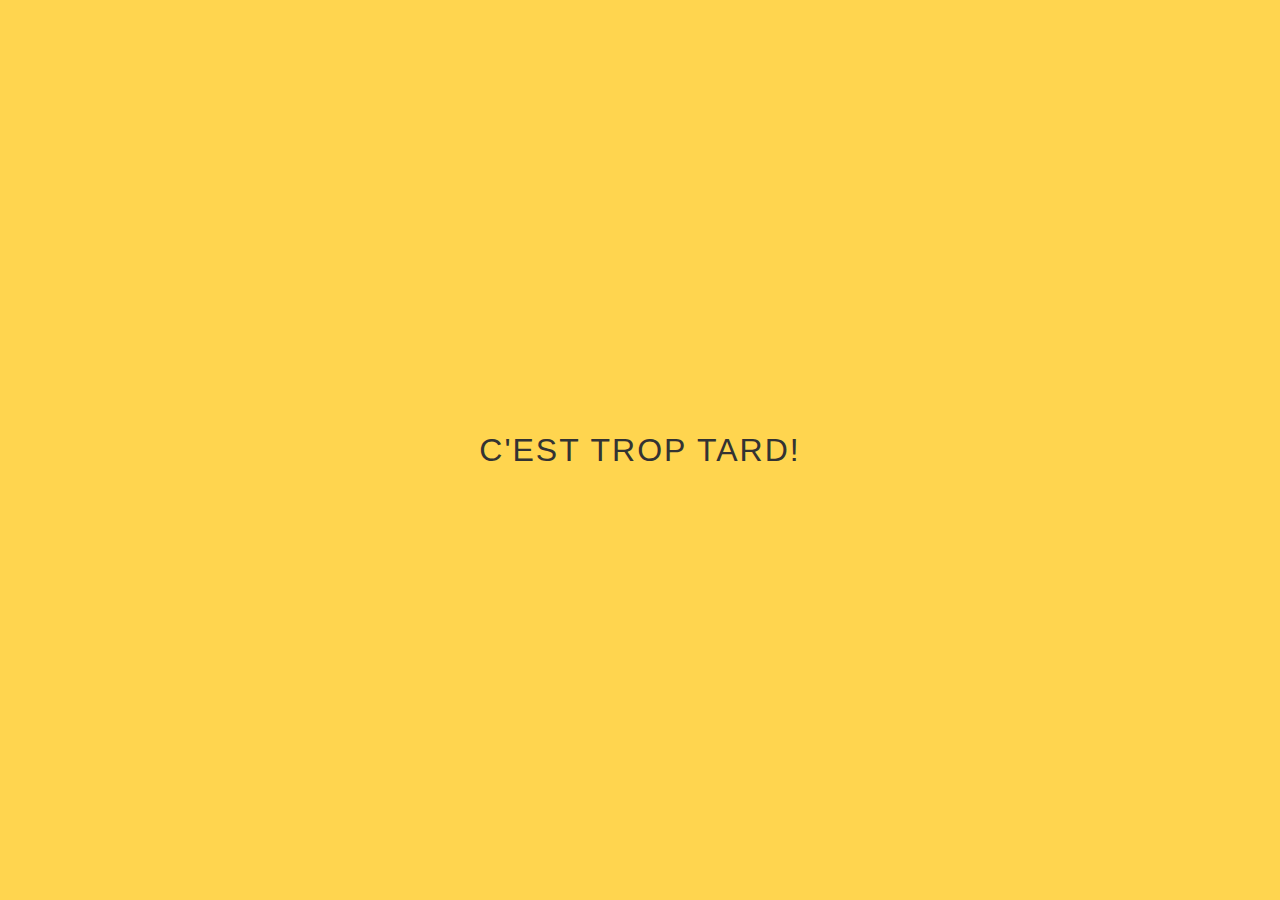
==== index.html @ 3852bb89 "Add files via upload" ====
<!DOCTYPE html>
<html lang="en" >
<head>
  <meta charset="UTF-8">
  <title>Temps avant les concours</title>
  <link rel="stylesheet" href="./style.css">

</head>
<body>
<!-- partial:index.partial.html -->
<div class="container">
  <h1 id="headline">Le stress :</h1>
  <div id="countdown">
    <ul>
      <li><span id="days"></span>Jour(s)</li>
      <li><span id="hours"></span>Heure(s)</li>
      <li><span id="minutes"></span>Minute(s)</li>
      <li><span id="seconds"></span>Seconde(s)</li>
	  
    </ul>
	<ul>	
		<li><span id="percent"></span>Pourcentage d'avancement de l'année</li>	
	</ul>
  </div>
</div>
<!-- partial -->
  <script  src="./script.js"></script>

</body>
</html>
---- style.css ----
/* general styling */
* {
  box-sizing: border-box;
  margin: 0;
  padding: 0;
}

html, body {
  height: 100%;
  margin: 0;
}

body {
  align-items: center;
  background-color: #ffd54f;
  display: flex;
  font-family: -apple-system, 
    BlinkMacSystemFont, 
    "Segoe UI", 
    Roboto, 
    Oxygen-Sans, 
    Ubuntu, 
    Cantarell, 
    "Helvetica Neue", 
    sans-serif;
}

.container {
  color: #333;
  margin: 0 auto;
  text-align: center;
}

h1 {
  font-weight: normal;
  letter-spacing: .125rem;
  text-transform: uppercase;
}

li {
  display: inline-block;
  font-size: 1.5em;
  list-style-type: none;
  padding: 1em;
  text-transform: uppercase;
}

li span {
  display: block;
  font-size: 4.5rem;
}

.emoji {
  display: none;
  padding: 1rem;
}

.emoji span {
  font-size: 4rem;
  padding: 0 .5rem;
}

@media all and (max-width: 768px) {
  h1 {
    font-size: 1.5rem;
  }
  
  li {
    font-size: 1.125rem;
    padding: .75rem;
  }
  
  li span {
    font-size: 3.375rem;
  }
}
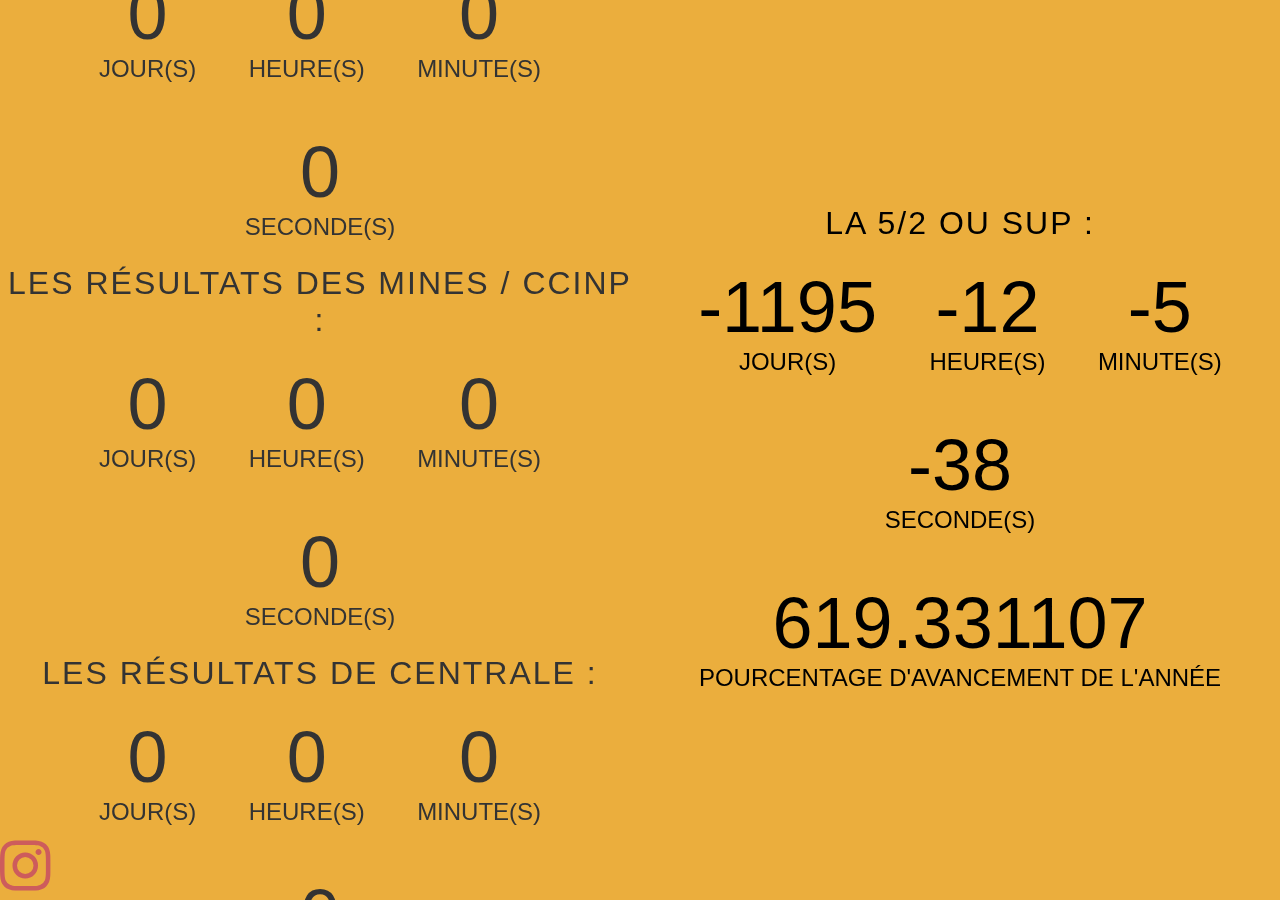
==== commit d94dd36a: "Ajout des resultats et mise a jour pour l'année prochaine" ====
--- a/index.html
+++ b/index.html
@@ -1,16 +1,57 @@
 <!DOCTYPE html>
-<html lang="en" >
+<html lang="fr" >
+
 <head>
   <meta charset="UTF-8">
-  <title>Temps avant les concours</title>
+  <meta name="description" content="Un décompte du temps restant avant les résultats et/ou concours prépa.">
+  <title>Temps avant les concours/résultats prépa</title>
   <link rel="stylesheet" href="./style.css">
+  <link rel="stylesheet" href="https://use.fontawesome.com/releases/v5.8.2/css/all.css">
 
 </head>
+
 <body>
-<!-- partial:index.partial.html -->
-<div class="container">
-  <h1 id="headline">Le stress :</h1>
+<!-- partial:index.partial.html -->	
+<div class="split left">
+  <div class="centered">
+  <div class="container">
+    <h1 id="headline">Les résultats de L'X :</h1>
+    <div id="countdown4">
+      <ul>
+        <li><span id="days4"></span>Jour(s)</li>
+        <li><span id="hours4"></span>Heure(s)</li>
+        <li><span id="minutes4"></span>Minute(s)</li>	 
+        <li><span id="seconds4"></span>Seconde(s)</li> 
+      </ul>
+    </div> 
+
+    <h1 id="headline">Les résultats des Mines / CCINP :</h1>
+    <div id="countdown2">
+      <ul>
+        <li><span id="days2"></span>Jour(s)</li>
+        <li><span id="hours2"></span>Heure(s)</li>
+        <li><span id="minutes2"></span>Minute(s)</li>	 
+        <li><span id="seconds2"></span>Seconde(s)</li> 
+      </ul>
+    </div> 
+
+      <h1 id="headline">Les résultats de centrale :</h1>
+      <div id="countdown3">
+        <ul>
+          <li><span id="days3"></span>Jour(s)</li>
+          <li><span id="hours3"></span>Heure(s)</li>
+          <li><span id="minutes3"></span>Minute(s)</li>	 
+          <li><span id="seconds3"></span>Seconde(s)</li> 
+        </ul>
+      </div> 
+    </div> 
+
+    </div> 
+  </div> 
+<div class="split right">
+  <div class="centered">
   <div id="countdown">
+    <h1 id="headline">La 5/2 ou SUP :</h1>
     <ul>
       <li><span id="days"></span>Jour(s)</li>
       <li><span id="hours"></span>Heure(s)</li>
@@ -22,9 +63,24 @@
 		<li><span id="percent"></span>Pourcentage d'avancement de l'année</li>	
 	</ul>
   </div>
+</div> 
 </div>
+ 
 <!-- partial -->
   <script  src="./script.js"></script>
 
+
 </body>
+<footer>
+
+<a href="https://instagram.com/sammy.aoud">
+   <span style="font-size: 3.6rem;">
+       <span style="color: indianred;">
+          <i class="fab fa-instagram"></i>
+       </span>
+   </span>
+</a>
+
+</footer>
+
 </html>
--- a/style.css
+++ b/style.css
@@ -12,7 +12,7 @@
 
 body {
   align-items: center;
-  background-color: #ffd54f;
+  background-color: #ebae3d;
   display: flex;
   font-family: -apple-system, 
     BlinkMacSystemFont, 
@@ -50,14 +50,9 @@
   font-size: 4.5rem;
 }
 
-.emoji {
-  display: none;
-  padding: 1rem;
-}
-
-.emoji span {
-  font-size: 4rem;
-  padding: 0 .5rem;
+footer{
+position:absolute;
+bottom:0;
 }
 
 @media all and (max-width: 768px) {
@@ -73,4 +68,30 @@
   li span {
     font-size: 3.375rem;
   }
+}
+
+.split {
+  height: 100%;
+  width: 50%;
+  position: fixed;
+  z-index: 1;
+  top: 0;
+  overflow-x: hidden;
+  padding-top: 20px;
+}
+
+.left {
+  left: 0;
+}
+
+.right {
+  right: 0;
+}
+
+.centered {
+  position: relative;
+  top: 50%;
+  left: 50%;
+  transform: translate(-50%, -50%);
+  text-align: center;
 }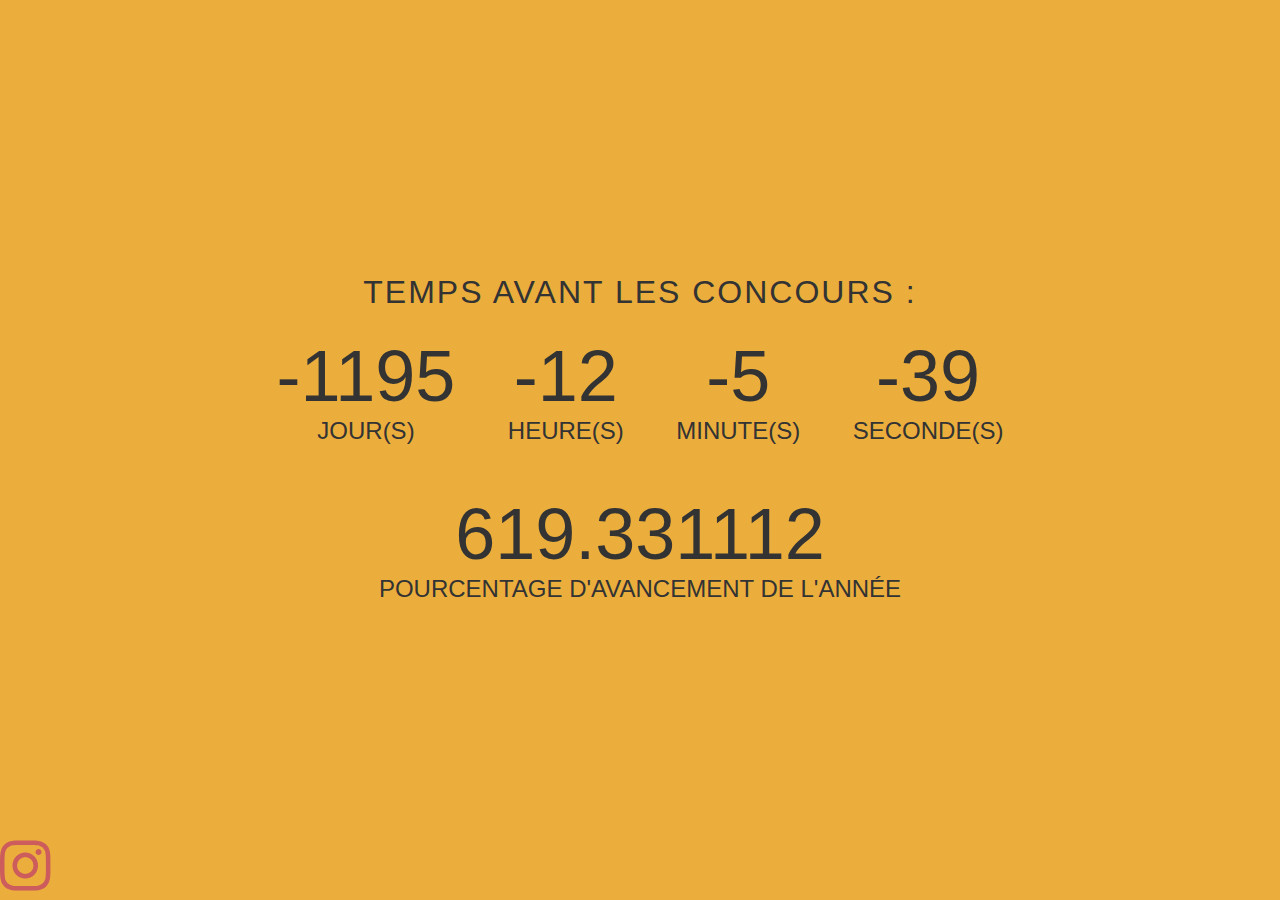
==== commit 44f1c419: "Mise a jour auto sur desktop" ====
--- a/index.html
+++ b/index.html
@@ -10,77 +10,88 @@
 
 </head>
 
+<script  src="./script.js"></script>
+
 <body>
-<!-- partial:index.partial.html -->	
-<div class="split left">
-  <div class="centered">
-  <div class="container">
-    <h1 id="headline">Les résultats de L'X :</h1>
-    <div id="countdown4">
-      <ul>
-        <li><span id="days4"></span>Jour(s)</li>
-        <li><span id="hours4"></span>Heure(s)</li>
-        <li><span id="minutes4"></span>Minute(s)</li>	 
-        <li><span id="seconds4"></span>Seconde(s)</li> 
-      </ul>
-    </div> 
+  <div id="attenteres" class="split left">
+    <div class="centered">
+      <h1 id="headline4">Les résultats de L'X :</h1>
+      <div id="countdown4">
+        <ul>
+          <li><span id="days4"></span>Jour(s)</li>
+          <li><span id="hours4"></span>Heure(s)</li>
+          <li><span id="minutes4"></span>Minute(s)</li>	 
+          <li><span id="seconds4"></span>Seconde(s)</li> 
+        </ul>
+      </div> 
 
-    <h1 id="headline">Les résultats des Mines / CCINP :</h1>
-    <div id="countdown2">
-      <ul>
-        <li><span id="days2"></span>Jour(s)</li>
-        <li><span id="hours2"></span>Heure(s)</li>
-        <li><span id="minutes2"></span>Minute(s)</li>	 
-        <li><span id="seconds2"></span>Seconde(s)</li> 
-      </ul>
-    </div> 
+      <h1 id="headline2">Les résultats des Mines / CCINP :</h1>
+      <div id="countdown2">
+        <ul>
+          <li><span id="days2"></span>Jour(s)</li>
+          <li><span id="hours2"></span>Heure(s)</li>
+          <li><span id="minutes2"></span>Minute(s)</li>	 
+          <li><span id="seconds2"></span>Seconde(s)</li> 
+        </ul>
+      </div> 
 
-      <h1 id="headline">Les résultats de centrale :</h1>
-      <div id="countdown3">
-        <ul>
-          <li><span id="days3"></span>Jour(s)</li>
-          <li><span id="hours3"></span>Heure(s)</li>
-          <li><span id="minutes3"></span>Minute(s)</li>	 
-          <li><span id="seconds3"></span>Seconde(s)</li> 
-        </ul>
+        <h1 id="headline3">Les résultats de centrale :</h1>
+        <div id="countdown3">
+          <ul>
+            <li><span id="days3"></span>Jour(s)</li>
+            <li><span id="hours3"></span>Heure(s)</li>
+            <li><span id="minutes3"></span>Minute(s)</li>	 
+            <li><span id="seconds3"></span>Seconde(s)</li> 
+          </ul>
+        </div> 
+      
+
       </div> 
     </div> 
 
-    </div> 
+  <div id="attenterescountdown" class="split right">
+    <div class="centered">
+    <div id="countdown1">
+      <h1 id="headline1">La 5/2 ou spé :</h1>
+      <ul>
+        <li><span id="days"></span>Jour(s)</li>
+        <li><span id="hours"></span>Heure(s)</li>
+        <li><span id="minutes"></span>Minute(s)</li>
+        <li><span id="seconds"></span>Seconde(s)</li>
+      
+      </ul>
+    <ul>	
+      <li><span id="percent"></span>Pourcentage d'avancement de l'année</li>	
+    </ul>
+    </div>
   </div> 
-<div class="split right">
-  <div class="centered">
-  <div id="countdown">
-    <h1 id="headline">La 5/2 ou SUP :</h1>
-    <ul>
-      <li><span id="days"></span>Jour(s)</li>
-      <li><span id="hours"></span>Heure(s)</li>
-      <li><span id="minutes"></span>Minute(s)</li>
-      <li><span id="seconds"></span>Seconde(s)</li>
-	  
-    </ul>
-	<ul>	
-		<li><span id="percent"></span>Pourcentage d'avancement de l'année</li>	
-	</ul>
   </div>
-</div> 
-</div>
- 
-<!-- partial -->
-  <script  src="./script.js"></script>
 
+  <div id="resteannee" class="container">
+    <div id="countdown0">
+      <h1 id="headline0">Temps avant les concours :</h1>
+        <ul>
+          <li><span id="days0"></span>Jour(s)</li>
+          <li><span id="hours0"></span>Heure(s)</li>
+          <li><span id="minutes0"></span>Minute(s)</li>
+          <li><span id="seconds0"></span>Seconde(s)</li>
+    
+        </ul>
+        <ul>	
+          <li><span id="percent0"></span>Pourcentage d'avancement de l'année</li>	
+        </ul>
+    </div>
+  </div>
+</body>
 
-</body>
 <footer>
-
-<a href="https://instagram.com/sammy.aoud">
-   <span style="font-size: 3.6rem;">
-       <span style="color: indianred;">
-          <i class="fab fa-instagram"></i>
-       </span>
-   </span>
-</a>
-
+  <a href="https://instagram.com/sammy.aoud">
+    <span style="font-size: 3.6rem;">
+        <span style="color: indianred;">
+            <i class="fab fa-instagram"></i>
+        </span>
+    </span>
+  </a>
 </footer>
 
 </html>
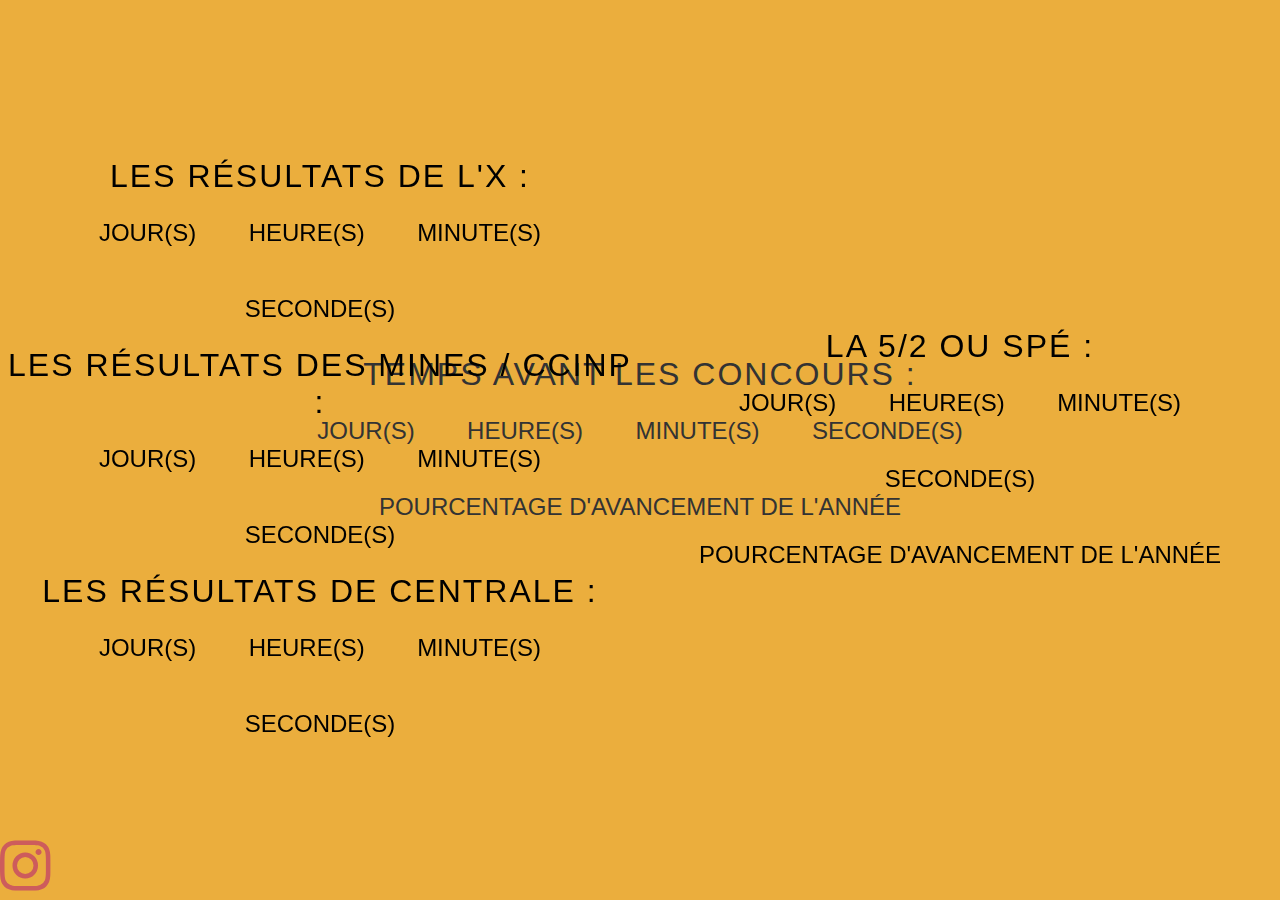
==== commit 4aaa3221: "Useless files + format" ====
--- a/index.html
+++ b/index.html
@@ -1,5 +1,5 @@
 <!DOCTYPE html>
-<html lang="fr" >
+<html lang="fr">
 
 <head>
   <meta charset="UTF-8">
@@ -10,76 +10,76 @@
 
 </head>
 
-<script  src="./script.js"></script>
+<script src="./script.js"></script>
 
 <body>
   <div id="attenteres" class="split left">
     <div class="centered">
-      <h1 id="headline4">Les résultats de L'X :</h1>
-      <div id="countdown4">
+      <h1 id="headline">Les résultats de L'X :</h1>
+      <div id="countdown">
         <ul>
           <li><span id="days4"></span>Jour(s)</li>
           <li><span id="hours4"></span>Heure(s)</li>
-          <li><span id="minutes4"></span>Minute(s)</li>	 
-          <li><span id="seconds4"></span>Seconde(s)</li> 
+          <li><span id="minutes4"></span>Minute(s)</li>
+          <li><span id="seconds4"></span>Seconde(s)</li>
         </ul>
-      </div> 
+      </div>
 
       <h1 id="headline2">Les résultats des Mines / CCINP :</h1>
-      <div id="countdown2">
+      <div id="countdown">
         <ul>
           <li><span id="days2"></span>Jour(s)</li>
           <li><span id="hours2"></span>Heure(s)</li>
-          <li><span id="minutes2"></span>Minute(s)</li>	 
-          <li><span id="seconds2"></span>Seconde(s)</li> 
+          <li><span id="minutes2"></span>Minute(s)</li>
+          <li><span id="seconds2"></span>Seconde(s)</li>
         </ul>
-      </div> 
+      </div>
 
-        <h1 id="headline3">Les résultats de centrale :</h1>
-        <div id="countdown3">
-          <ul>
-            <li><span id="days3"></span>Jour(s)</li>
-            <li><span id="hours3"></span>Heure(s)</li>
-            <li><span id="minutes3"></span>Minute(s)</li>	 
-            <li><span id="seconds3"></span>Seconde(s)</li> 
-          </ul>
-        </div> 
-      
+      <h1 id="headline">Les résultats de centrale :</h1>
+      <div id="countdown">
+        <ul>
+          <li><span id="days3"></span>Jour(s)</li>
+          <li><span id="hours3"></span>Heure(s)</li>
+          <li><span id="minutes3"></span>Minute(s)</li>
+          <li><span id="seconds3"></span>Seconde(s)</li>
+        </ul>
+      </div>
 
-      </div> 
-    </div> 
+
+    </div>
+  </div>
 
   <div id="attenterescountdown" class="split right">
     <div class="centered">
-    <div id="countdown1">
-      <h1 id="headline1">La 5/2 ou spé :</h1>
-      <ul>
-        <li><span id="days"></span>Jour(s)</li>
-        <li><span id="hours"></span>Heure(s)</li>
-        <li><span id="minutes"></span>Minute(s)</li>
-        <li><span id="seconds"></span>Seconde(s)</li>
-      
-      </ul>
-    <ul>	
-      <li><span id="percent"></span>Pourcentage d'avancement de l'année</li>	
-    </ul>
+      <div id="countdown">
+        <h1 id="headline">La 5/2 ou spé :</h1>
+        <ul>
+          <li><span id="days"></span>Jour(s)</li>
+          <li><span id="hours"></span>Heure(s)</li>
+          <li><span id="minutes"></span>Minute(s)</li>
+          <li><span id="seconds"></span>Seconde(s)</li>
+
+        </ul>
+        <ul>
+          <li><span id="percent"></span>Pourcentage d'avancement de l'année</li>
+        </ul>
+      </div>
     </div>
-  </div> 
   </div>
 
   <div id="resteannee" class="container">
-    <div id="countdown0">
-      <h1 id="headline0">Temps avant les concours :</h1>
-        <ul>
-          <li><span id="days0"></span>Jour(s)</li>
-          <li><span id="hours0"></span>Heure(s)</li>
-          <li><span id="minutes0"></span>Minute(s)</li>
-          <li><span id="seconds0"></span>Seconde(s)</li>
-    
-        </ul>
-        <ul>	
-          <li><span id="percent0"></span>Pourcentage d'avancement de l'année</li>	
-        </ul>
+    <div id="countdown">
+      <h1 id="headline">Temps avant les concours :</h1>
+      <ul>
+        <li><span id="days0"></span>Jour(s)</li>
+        <li><span id="hours0"></span>Heure(s)</li>
+        <li><span id="minutes0"></span>Minute(s)</li>
+        <li><span id="seconds0"></span>Seconde(s)</li>
+
+      </ul>
+      <ul>
+        <li><span id="percent0"></span>Pourcentage d'avancement de l'année</li>
+      </ul>
     </div>
   </div>
 </body>
@@ -87,11 +87,11 @@
 <footer>
   <a href="https://instagram.com/sammy.aoud">
     <span style="font-size: 3.6rem;">
-        <span style="color: indianred;">
-            <i class="fab fa-instagram"></i>
-        </span>
+      <span style="color: indianred;">
+        <i class="fab fa-instagram"></i>
+      </span>
     </span>
   </a>
 </footer>
 
-</html>
+</html>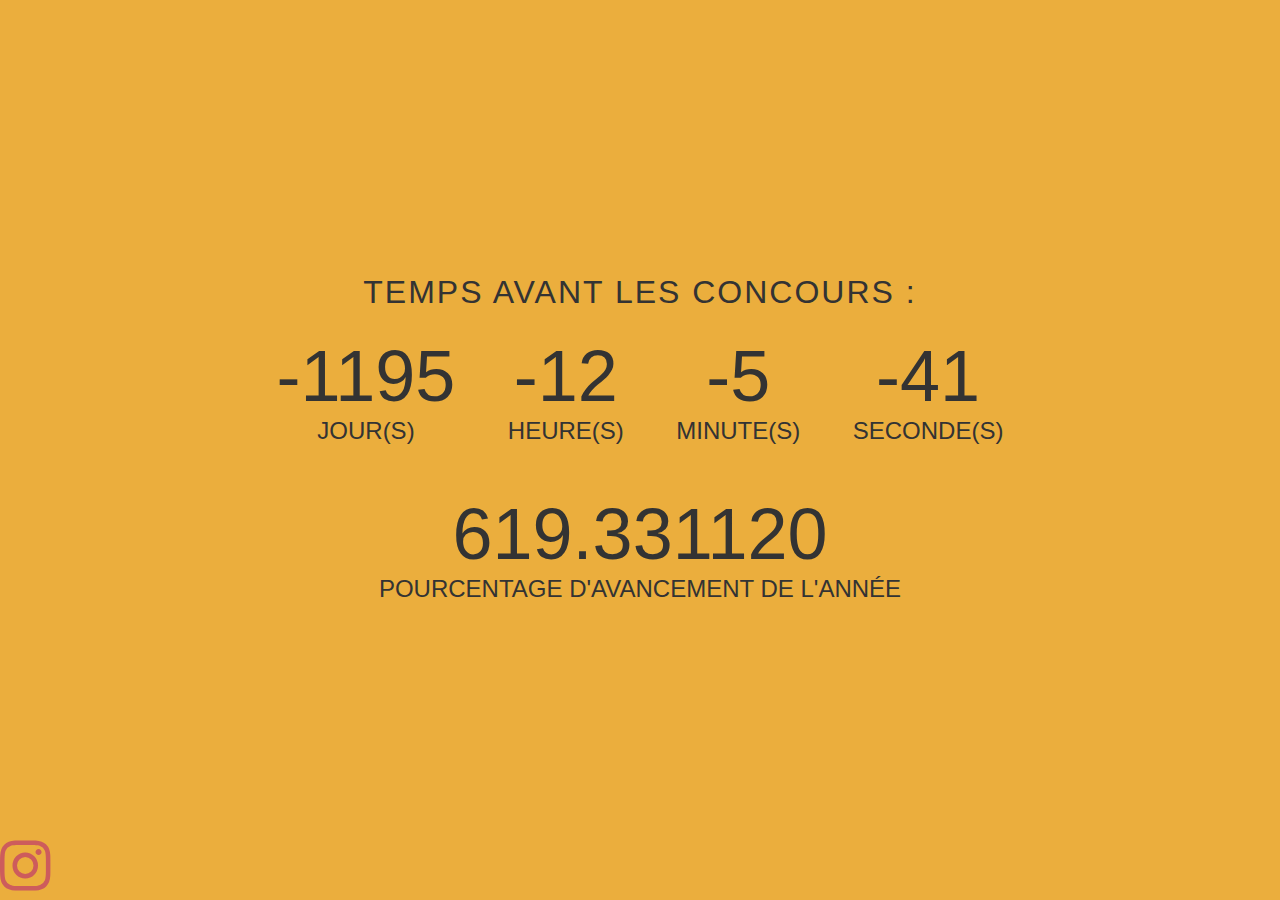
==== commit ff39fc3b: "Erreur typo" ====
--- a/index.html
+++ b/index.html
@@ -25,7 +25,7 @@
         </ul>
       </div>
 
-      <h1 id="headline2">Les résultats des Mines / CCINP :</h1>
+      <h1 id="headline">Les résultats des Mines / CCINP :</h1>
       <div id="countdown">
         <ul>
           <li><span id="days2"></span>Jour(s)</li>
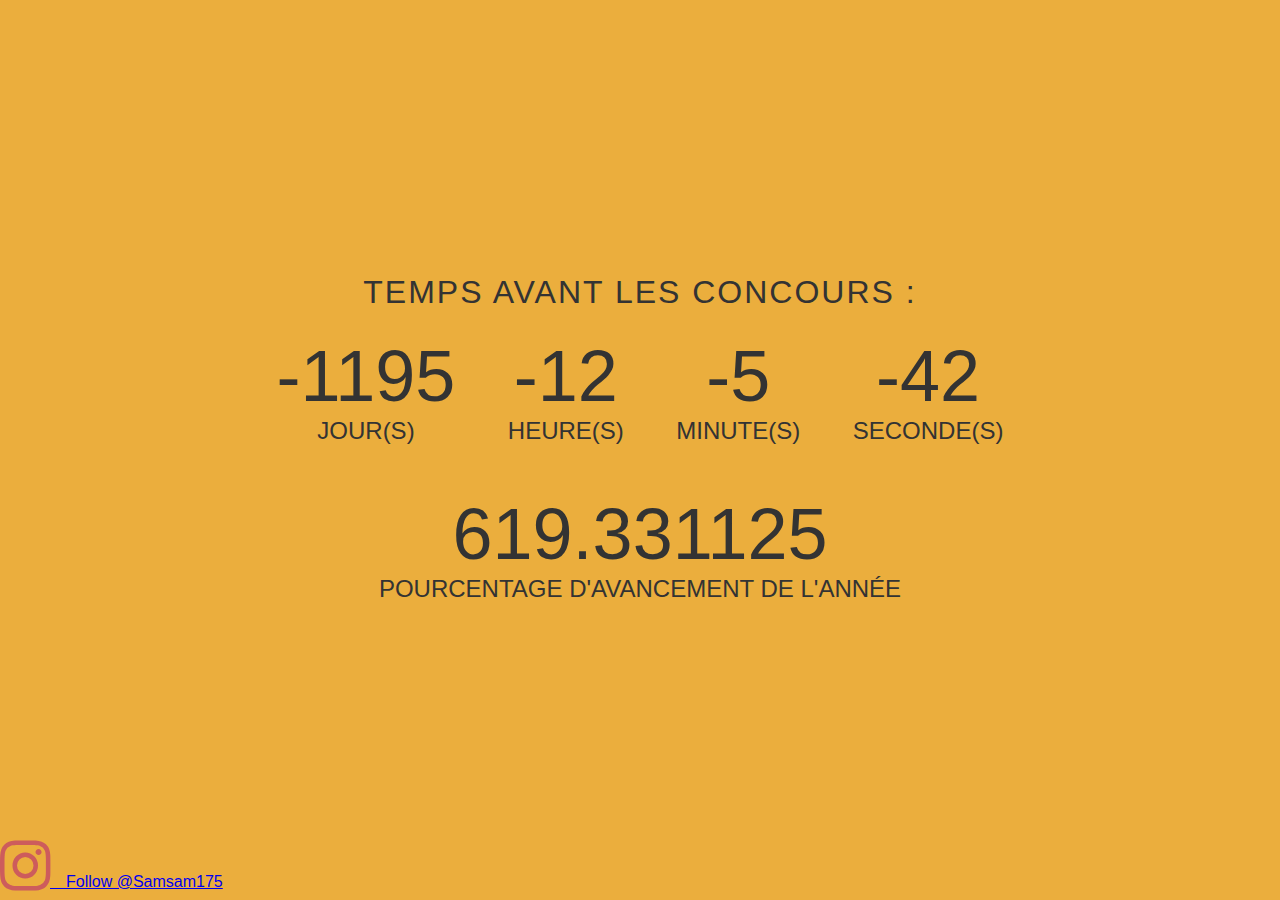
==== commit cfd6a554: "Minor Changes" ====
--- a/index.html
+++ b/index.html
@@ -7,7 +7,7 @@
   <title>Temps avant les concours/résultats prépa</title>
   <link rel="stylesheet" href="./style.css">
   <link rel="stylesheet" href="https://use.fontawesome.com/releases/v5.8.2/css/all.css">
-
+  <script async defer src="https://buttons.github.io/buttons.js"></script>
 </head>
 
 <script src="./script.js"></script>
@@ -82,6 +82,8 @@
       </ul>
     </div>
   </div>
+
+
 </body>
 
 <footer>
@@ -92,6 +94,7 @@
       </span>
     </span>
   </a>
+  <a class="github-button" href="https://github.com/Samsam175" data-size="large" aria-label="Follow @Samsam175 on GitHub">Follow @Samsam175</a>
 </footer>
 
 </html>--- a/style.css
+++ b/style.css
@@ -71,7 +71,7 @@
 }
 
 .split {
-  height: 100%;
+  height: 90%;
   width: 50%;
   position: fixed;
   z-index: 1;
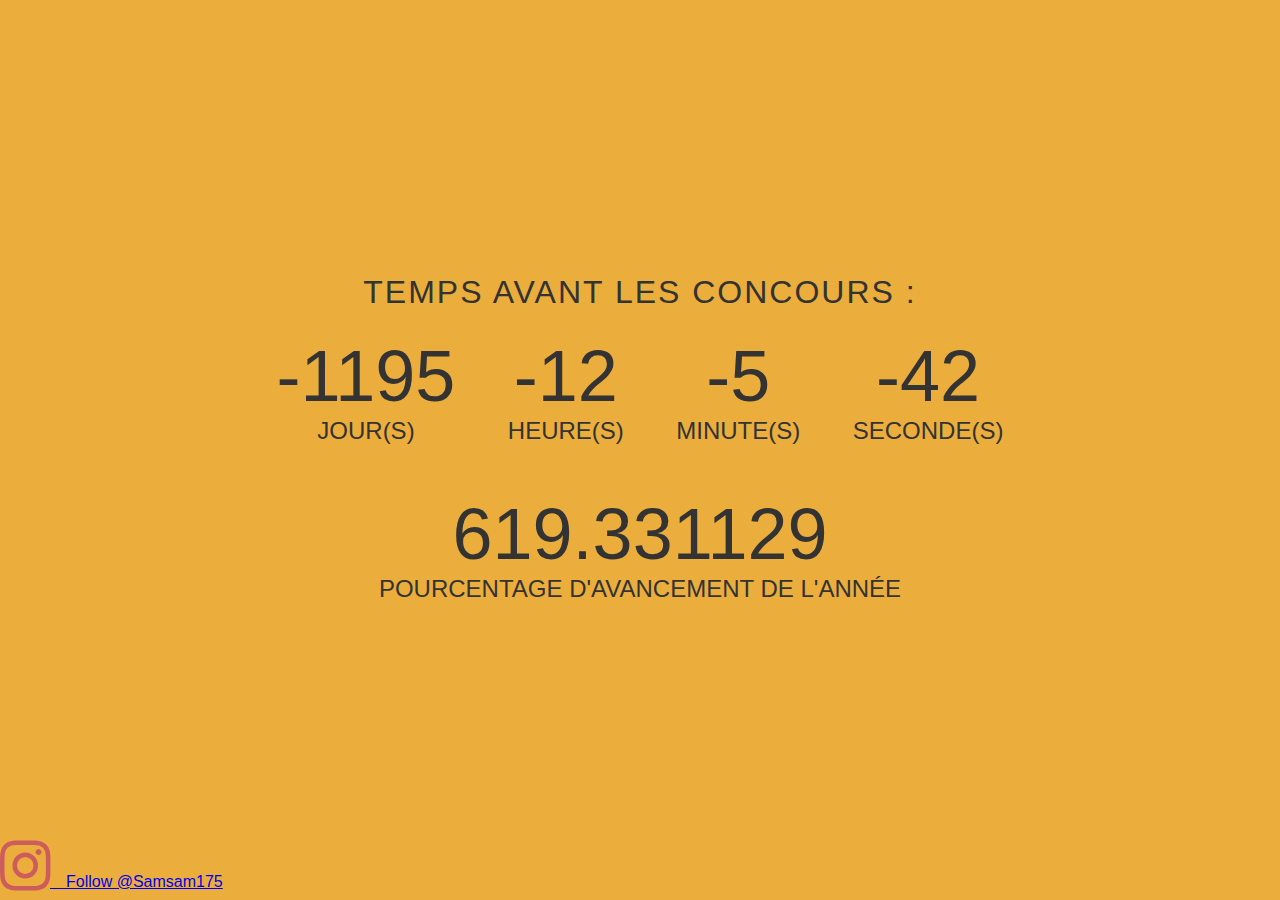
==== commit d19e65bd: "Patch post concours" ====
--- a/index.html
+++ b/index.html
@@ -3,7 +3,8 @@
 
 <head>
   <meta charset="UTF-8">
-  <meta name="description" content="Un décompte du temps restant avant les résultats et/ou concours prépa.">
+  <meta name="description"
+    content="Version mobile de stress-prepa: Un décompte du temps restant avant les résultats / concours prépa.">
   <title>Temps avant les concours/résultats prépa</title>
   <link rel="stylesheet" href="./style.css">
   <link rel="stylesheet" href="https://use.fontawesome.com/releases/v5.8.2/css/all.css">
@@ -13,76 +14,23 @@
 <script src="./script.js"></script>
 
 <body>
-  <div id="attenteres" class="split left">
-    <div class="centered">
-      <h1 id="headline">Les résultats de L'X :</h1>
-      <div id="countdown">
-        <ul>
-          <li><span id="days4"></span>Jour(s)</li>
-          <li><span id="hours4"></span>Heure(s)</li>
-          <li><span id="minutes4"></span>Minute(s)</li>
-          <li><span id="seconds4"></span>Seconde(s)</li>
-        </ul>
-      </div>
+  <div id="resteannee" class="container">
 
-      <h1 id="headline">Les résultats des Mines / CCINP :</h1>
-      <div id="countdown">
-        <ul>
-          <li><span id="days2"></span>Jour(s)</li>
-          <li><span id="hours2"></span>Heure(s)</li>
-          <li><span id="minutes2"></span>Minute(s)</li>
-          <li><span id="seconds2"></span>Seconde(s)</li>
-        </ul>
-      </div>
+    <h1 id="headline">Temps avant les concours :</h1>
 
-      <h1 id="headline">Les résultats de centrale :</h1>
-      <div id="countdown">
-        <ul>
-          <li><span id="days3"></span>Jour(s)</li>
-          <li><span id="hours3"></span>Heure(s)</li>
-          <li><span id="minutes3"></span>Minute(s)</li>
-          <li><span id="seconds3"></span>Seconde(s)</li>
-        </ul>
-      </div>
-
-
-    </div>
-  </div>
-
-  <div id="attenterescountdown" class="split right">
-    <div class="centered">
-      <div id="countdown">
-        <h1 id="headline">La 5/2 ou spé :</h1>
-        <ul>
-          <li><span id="days"></span>Jour(s)</li>
-          <li><span id="hours"></span>Heure(s)</li>
-          <li><span id="minutes"></span>Minute(s)</li>
-          <li><span id="seconds"></span>Seconde(s)</li>
-
-        </ul>
-        <ul>
-          <li><span id="percent"></span>Pourcentage d'avancement de l'année</li>
-        </ul>
-      </div>
-    </div>
-  </div>
-
-  <div id="resteannee" class="container">
     <div id="countdown">
-      <h1 id="headline">Temps avant les concours :</h1>
       <ul>
         <li><span id="days0"></span>Jour(s)</li>
         <li><span id="hours0"></span>Heure(s)</li>
         <li><span id="minutes0"></span>Minute(s)</li>
         <li><span id="seconds0"></span>Seconde(s)</li>
-
       </ul>
       <ul>
         <li><span id="percent0"></span>Pourcentage d'avancement de l'année</li>
       </ul>
     </div>
+
   </div>
-
 
 </body>
 
